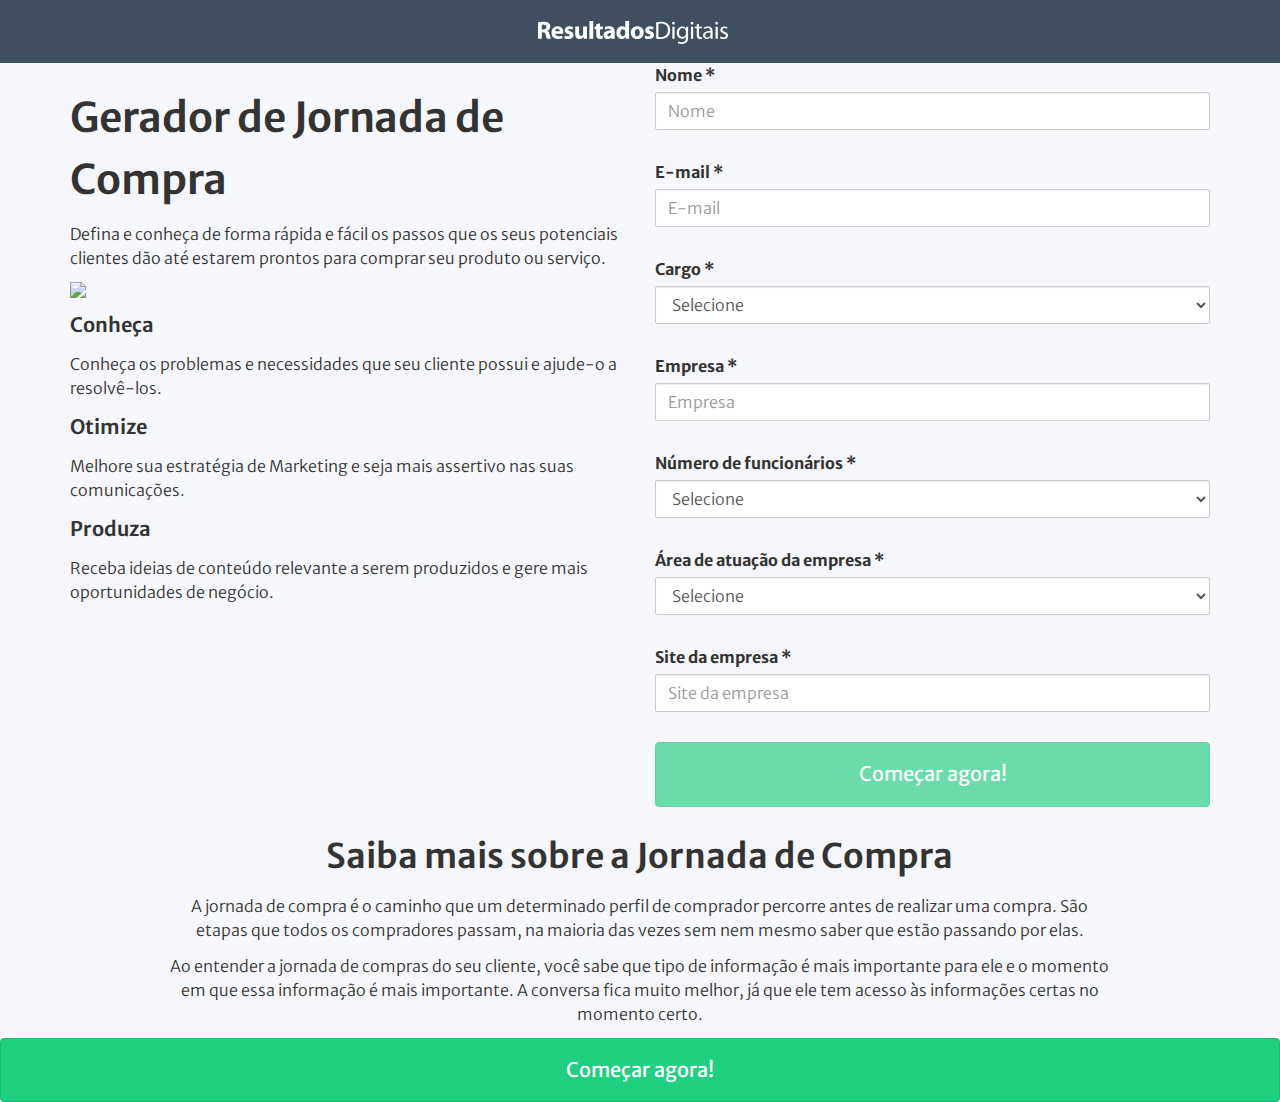
==== index.html @ 33f63d67 "Commit inicial" ====
<!DOCTYPE html>
<html>

  <head>
  <meta charset="utf-8">

  <meta http-equiv="X-UA-Compatible" content="IE=edge">
  <meta name="viewport" content="width=device-width, initial-scale=1">

  <title>Your awesome title</title>
  <meta name="description" content="Write an awesome description for your new site here. You can edit this line in _config.yml. It will appear in your document head meta (for Google search results) and in your feed.xml site description.
">

  <link rel="stylesheet" href="/css/main.css">
  <link rel="canonical" href="http://yourdomain.com/">
  <link rel="alternate" type="application/rss+xml" title="Your awesome title" href="http://yourdomain.com/feed.xml">
  <link href='https://fonts.googleapis.com/css?family=Merriweather+Sans:100,400,700,300' rel='stylesheet' type='text/css'>

</head>


  <body>
    <header class="header">
  <nav class="navbar navbar-default">
    <div class="container-fluid">
      <div class="container">
        <div class="navbar-header">
          <a class="navbar-brand" href="#">
            <img class="brand "alt="Brand" src="img/logo-resultados-digitais.svg">
          </a>
        </div>
      </div>
    </div>
  </nav>
</header>


        <div ng-app="myApp" ng-controller="IndexController" ng-cloak>
  <div class="container-fluid bg-form" ng-init="Init()">
    <div class="container">
      <div class="row">
        <div class="col-md-6 content-landing">
          <h1>Gerador de Jornada de Compra</h1>
          <p>Defina e conheça de forma rápida e fácil os passos que os seus potenciais clientes dão até estarem prontos para comprar seu produto ou serviço.</p>
          <a data-toggle="modal" href="#modalConversion" class="btn btn-success btn-lg visible-xs visible-sm btn-scroll"></span>Começar agora!</a>
          <img class="img-responsive wrapper hidden-xs hidden-md" src="img/jornada-hori.svg">
          <img class="img-responsive wrapper hidden-sm hidden-lg" src="img/jornada-vert.svg">

          <div class="advantages sponsor">
            <div class="circle-icon"><span class="icon icon-sponsor"></span></div>
            <div class="text-advantages">
              <h2 class="h4">Conheça</h2>
              <p>Conheça os problemas e necessidades que seu cliente possui e ajude-o a resolvê-los.</p>
            </div>
          </div>

          <div class="advantages chess">
            <div class="circle-icon"><span class="icon icon-chess"></span></div>
            <div class="text-advantages">
              <h2 class="h4">Otimize</h3>
              <p>Melhore sua estratégia de Marketing e seja mais assertivo nas suas comunicações.</p>
            </div>
          </div>

          <div class="advantages graph">
            <div class="circle-icon"><span class="icon icon-graph"></span></div>
            <div class="text-advantages">
              <h2 class="h4">Produza</h3>
              <p>Receba ideias de conteúdo relevante a serem produzidos e gere mais oportunidades de negócio.</p>
            </div>
          </div>

        </div>
        <div class="col-md-6 content-form hidden-sm hidden-xs">
          <form role="form" class="box-form" name="myForm">
            <div class="form-group">
              <label for="name">Nome<span> *<span></label>
              <input type="text" ng-model="Lead.Name" class="form-control" id="name" name="name" placeholder="Nome" required>
              <span class="text-danger" ng-show="(myForm.$submitted || myForm.name.$touched) && myForm.name.$error.required">Preencha esse campo.</span>
            </div>
            <div class="form-group">
              <label for="email">E-mail<span> *<span></label>
              <input type="email" ng-model="Lead.Email" class="form-control" id="email" name="email" placeholder="E-mail" required>
              <span class="text-danger" ng-show="(myForm.$submitted || myForm.email.$touched) && myForm.email.$error.required">Preencha esse campo.</span>
              <span class="text-danger" ng-show="(myForm.$submitted || myForm.email.$touched) && myForm.email.$error.email">E-mail inválido.</span>
            </div>
            <div class="form-group">
              <label>Cargo<span> *<span></label>
                <select ng-model="Lead.Position" class="form-control" name="position" placeholder="Cargo" required>
                  <option value="">Selecione</option>
                  <option value="Analista de marketing">Analista de marketing</option>
                  <option value="Gerente/Coordenador de Marketing">Gerente/Coordenador de Marketing</option>
                  <option value="Gerente/Coordenador de Vendas">Gerente/Coordenador de Vendas</option>
                  <option value="Diretor">Diretor</option>
                  <option value="Sócio / CEO">Sócio / CEO</option>
                  <option value="Outros Cargos">Outros Cargos</option>
                  <option value="Estudante">Estudante</option>
                </select>
                <span class="text-danger" ng-show="(myForm.$submitted || myForm.position.$touched) && myForm.position.$error.required">Selecione um item da lista.</span>
            </div>
            <div class="form-group">
              <label>Empresa<span> *<span></label>
              <input type="text" ng-model="Lead.Company" class="form-control" id="company" name="company" placeholder="Empresa" required>
              <span class="text-danger" ng-show="(myForm.$submitted || myForm.company.$touched) && myForm.company.$error.required">Preencha esse campo.</span>
            </div>
            <div class="form-group">
              <label>Número de funcionários<span> *<span></label>
              <select ng-model="Lead.NumberOfEmployees" class="form-control" id="size" name="numberOfEmployees" placeholder="Número de Funcionários" required>
                <option value="">Selecione</option>
                <option value="1">1</option>
                <option value="2-3">2-3</option>
                <option value="4-10">4-10</option>
                <option value="11-50">11-50</option>
                <option value="51-200">51-200</option>
                <option value="Mais de 200">Mais de 200</option>
              </select>
              <span class="text-danger" ng-show="(myForm.$submitted || myForm.numberOfEmployees.$touched) && myForm.numberOfEmployees.$error.required">Selecione um item da lista.</span>
            </div>
            <div class="form-group">
              <label>Área de atuação da empresa<span> *<span></label>
              <select ng-model="Lead.OccupationArea" class="form-control" id="segment" name="occupationArea" placeholder="Área de Atuação" required>
                <option value="">Selecione</option>
                <option value="Software e Cloud">Software e Cloud</option>
                <option value="Hardware">Hardware</option>
                <option value="Telecomunicações">Telecomunicações</option>
                <option value="Educação">Educação</option>
                <option value="Agência">Agência</option>
                <option value="Veículo de comunicação">Veículo de comunicação</option>
                <option value="Consultoria">Consultoria</option>
                <option value="Serviços corporativos">Serviços corporativos</option>
                <option value="Ecommerce">Ecommerce</option>
                <option value="Serviços para o consumidor">Serviços para o consumidor</option>
                <option value="Turismo e Lazer">Turismo e Lazer</option>
                <option value="Saúde">Saúde</option>
                <option value="Industria de manufatura">Industria de manufatura</option>
                <option value="RH e Recrutamento">RH e Recrutamento</option>
                <option value="Serviços financeiros">Serviços financeiros</option>
                <option value="Jurídico">Jurídico</option>
                <option value="Imóveis">Imóveis</option>
              </select>
              <span class="text-danger" ng-show="(myForm.$submitted || myForm.occupationArea.$touched) && myForm.occupationArea.$error.required">Selecione um item da lista.</span>
            </div>
            <div class="form-group">
              <label>Site da empresa<span> *<span></label>
              <input type="text" ng-model="Lead.Website" class="form-control" id="text" name="website" placeholder="Site da empresa" required>
              <span class="text-danger" ng-show="(myForm.$submitted || myForm.website.$touched) && myForm.website.$error.required">Preencha esse campo.</span>
            </div>
            <button type="button" ng-disabled="myForm.$invalid" ng-click="Send()" class="btn btn-success btn-lg full-width"><span class="icon-book dist-right"></span>Começar agora!</button>
          </form>
        </div>
      </div>
    </div>
  </div>
  <div id="know-more">
    <div class="container-fluid">
      <div class="container text-center">
        <div class="row">
          <div class="col-md-offset-1 col-md-10">
            <h2>Saiba mais sobre a Jornada de Compra</h2>
            <p>A jornada de compra é o caminho que um determinado perfil de comprador percorre antes de realizar uma compra. São etapas que todos os compradores passam, na maioria das vezes sem nem mesmo saber que estão passando por elas.</p>
            <p>Ao entender a jornada de compras do seu cliente, você sabe que tipo de informação é mais importante para ele e o momento em que essa informação é mais importante. A conversa fica muito melhor, já que ele tem acesso às informações certas no momento certo.</p>
          </div>
        </div>
      </div>
    </div>
  </div>
  <!-- mobile cta -->
  <a data-toggle="modal" href="#modalConversion" class="btn btn-success btn-lg full-width btn-fixed"></span>Começar agora!</a>
  <!-- end mobile cta -->

  <!-- Modal -->
  <div id="modalConversion" class="modal fade" role="dialog">
    <div class="modal-dialog">
      <!-- Modal content-->
      <div class="modal-header">
        <button type="button" class="close" data-dismiss="modal">&times;</button>
        <h2 class="modal-title">Gere sua jornada de compra agora!</h2>
        <p>Basta preencher o formulário abaixo para começar.</p>
      </div>
      <div class="modal-content">
        <div class="modal-body box-form">

          <form role="form" class="box-form" name="myFormModal">
            <div class="form-group">
              <label for="name">Nome<span> *<span></label>
              <input type="text" ng-model="Lead.Name" class="form-control" id="name" name="name" placeholder="Nome" required>             
              <span class="text-danger" ng-show="(myFormModal.$submitted || myFormModal.name.$touched) && myFormModal.name.$error.required">Preencha esse campo.</span>
            </div>
            <div class="form-group">
              <label for="email">E-mail<span> *<span></label>
              <input type="email" ng-model="Lead.Email" class="form-control" id="email" name="email" placeholder="E-mail" required>
              <span class="text-danger" ng-show="(myFormModal.$submitted || myFormModal.email.$touched) && myFormModal.email.$error.required">Preencha esse campo.</span>
              <span class="text-danger" ng-show="(myFormModal.$submitted || myFormModal.email.$touched) && myFormModal.email.$error.email">E-mail inválido.</span>
            </div>
            <div class="form-group">
              <label>Cargo<span> *<span></label>
                <select ng-model="Lead.Position" class="form-control" name="position" placeholder="Cargo" required>
                  <option value="">Selecione</option>
                  <option value="Analista de marketing">Analista de marketing</option>
                  <option value="Gerente/Coordenador de Marketing">Gerente/Coordenador de Marketing</option>
                  <option value="Gerente/Coordenador de Vendas">Gerente/Coordenador de Vendas</option>
                  <option value="Diretor">Diretor</option>
                  <option value="Sócio / CEO">Sócio / CEO</option>
                  <option value="Outros Cargos">Outros Cargos</option>
                  <option value="Estudante">Estudante</option>
                </select>
                <span class="text-danger" ng-show="(myFormModal.$submitted || myFormModal.position.$touched) && myFormModal.position.$error.required">Selecione um item da lista.</span>
            </div>
            <div class="form-group">
              <label>Empresa<span> *<span></label>
              <input type="text" ng-model="Lead.Company" class="form-control" id="company" name="company" placeholder="Empresa" required>
              <span class="text-danger" ng-show="(myFormModal.$submitted || myFormModal.company.$touched) && myFormModal.company.$error.required">Preencha esse campo.</span>
            </div>
            <div class="form-group">
              <label>Número de funcionários<span> *<span></label>
              <select ng-model="Lead.NumberOfEmployees" class="form-control" id="size" name="numberOfEmployees" placeholder="Número de Funcionários" required>
                <option value="">Selecione</option>
                <option value="1">1</option>
                <option value="2-3">2-3</option>
                <option value="4-10">4-10</option>
                <option value="11-50">11-50</option>
                <option value="51-200">51-200</option>
                <option value="Mais de 200">Mais de 200</option>
              </select>
              <span class="text-danger" ng-show="(myFormModal.$submitted || myFormModal.numberOfEmployees.$touched) && myFormModal.numberOfEmployees.$error.required">Selecione um item da lista.</span>
            </div>
            <div class="form-group">
              <label>Área de atuação da empresa<span> *<span></label>
              <select ng-model="Lead.OccupationArea" class="form-control" id="segment" name="occupationArea" placeholder="Área de Atuação" required>
                <option value="">Selecione</option>
                <option value="Software e Cloud">Software e Cloud</option>
                <option value="Hardware">Hardware</option>
                <option value="Telecomunicações">Telecomunicações</option>
                <option value="Educação">Educação</option>
                <option value="Agência">Agência</option>
                <option value="Veículo de comunicação">Veículo de comunicação</option>
                <option value="Consultoria">Consultoria</option>
                <option value="Serviços corporativos">Serviços corporativos</option>
                <option value="Ecommerce">Ecommerce</option>
                <option value="Serviços para o consumidor">Serviços para o consumidor</option>
                <option value="Turismo e Lazer">Turismo e Lazer</option>
                <option value="Saúde">Saúde</option>
                <option value="Industria de manufatura">Industria de manufatura</option>
                <option value="RH e Recrutamento">RH e Recrutamento</option>
                <option value="Serviços financeiros">Serviços financeiros</option>
                <option value="Jurídico">Jurídico</option>
                <option value="Imóveis">Imóveis</option>
              </select>
              <span class="text-danger" ng-show="(myFormModal.$submitted || myFormModal.occupationArea.$touched) && myFormModal.occupationArea.$error.required">Selecione um item da lista.</span>
            </div>
            <div class="form-group">
              <label>Site da empresa<span> *<span></label>
              <input type="text" ng-model="Lead.Website" class="form-control" id="text" name="website" placeholder="Site da empresa" required>
              <span class="text-danger" ng-show="(myFormModal.$submitted || myFormModal.website.$touched) && myFormModal.website.$error.required">Preencha esse campo.</span>
            </div>
            <button type="button" ng-disabled="myForm.$invalid" ng-click="Send()" class="btn btn-success btn-lg full-width"><span class="icon-book dist-right"></span>Iniciar jornada</button>
          </form>
        </div>
      </div>
      <!-- end modal content -->
    </div>
  </div>
  <!-- end modal -->
</div>


    <footer>
  <!-- include jQuery -->
<script src="https://ajax.googleapis.com/ajax/libs/jquery/3.1.0/jquery.min.js"></script>

<!-- include Angular -->
<script type="text/javascript" src="js/angular/angular.min.js"></script>
<script type="text/javascript" src="js/angular/angular-route.min.js"></script>
<script type="text/javascript" src="js/angular/angular-cookies.min.js"></script>
<script type="text/javascript" src="js/angular/angular-animate.min.js"></script>

<!-- include jQuery UI -->
<script src="https://code.jquery.com/ui/1.11.4/jquery-ui.min.js"></script>

<!-- include bootstrap -->
<script type="text/javascript" src="js/bootstrap.min.js"></script>

<script type="text/javascript" src="js/draggableTabs.js"></script>

<script type="text/javascript" src="js/copyTarget.js"></script>

<script type="text/javascript" src="js/btnFixed.js"></script>

<script>
  $(document).ready(function() {
    $('.draggable-container ul li:last-child a').on('shown.bs.tab', function (e) {
      $( "div.draggable-container" ).removeClass( "mask" );
    })
    $('.draggable-container ul li:last-child a').on('hidden.bs.tab', function (e) {
      $( "div.draggable-container" ).addClass( "mask" );
    })
  });
</script>
  <script type="text/javascript" src="js/angular/app/app.js"></script>
<script type="text/javascript" src="js/angular/app/services/RdStationIntegrationService.js"></script>
<script type="text/javascript" src="js/angular/app/services/LeadService.js"></script>
<script type="text/javascript" src="js/angular/app/index/IndexController.js"></script>
</footer>


  </body>

</html>
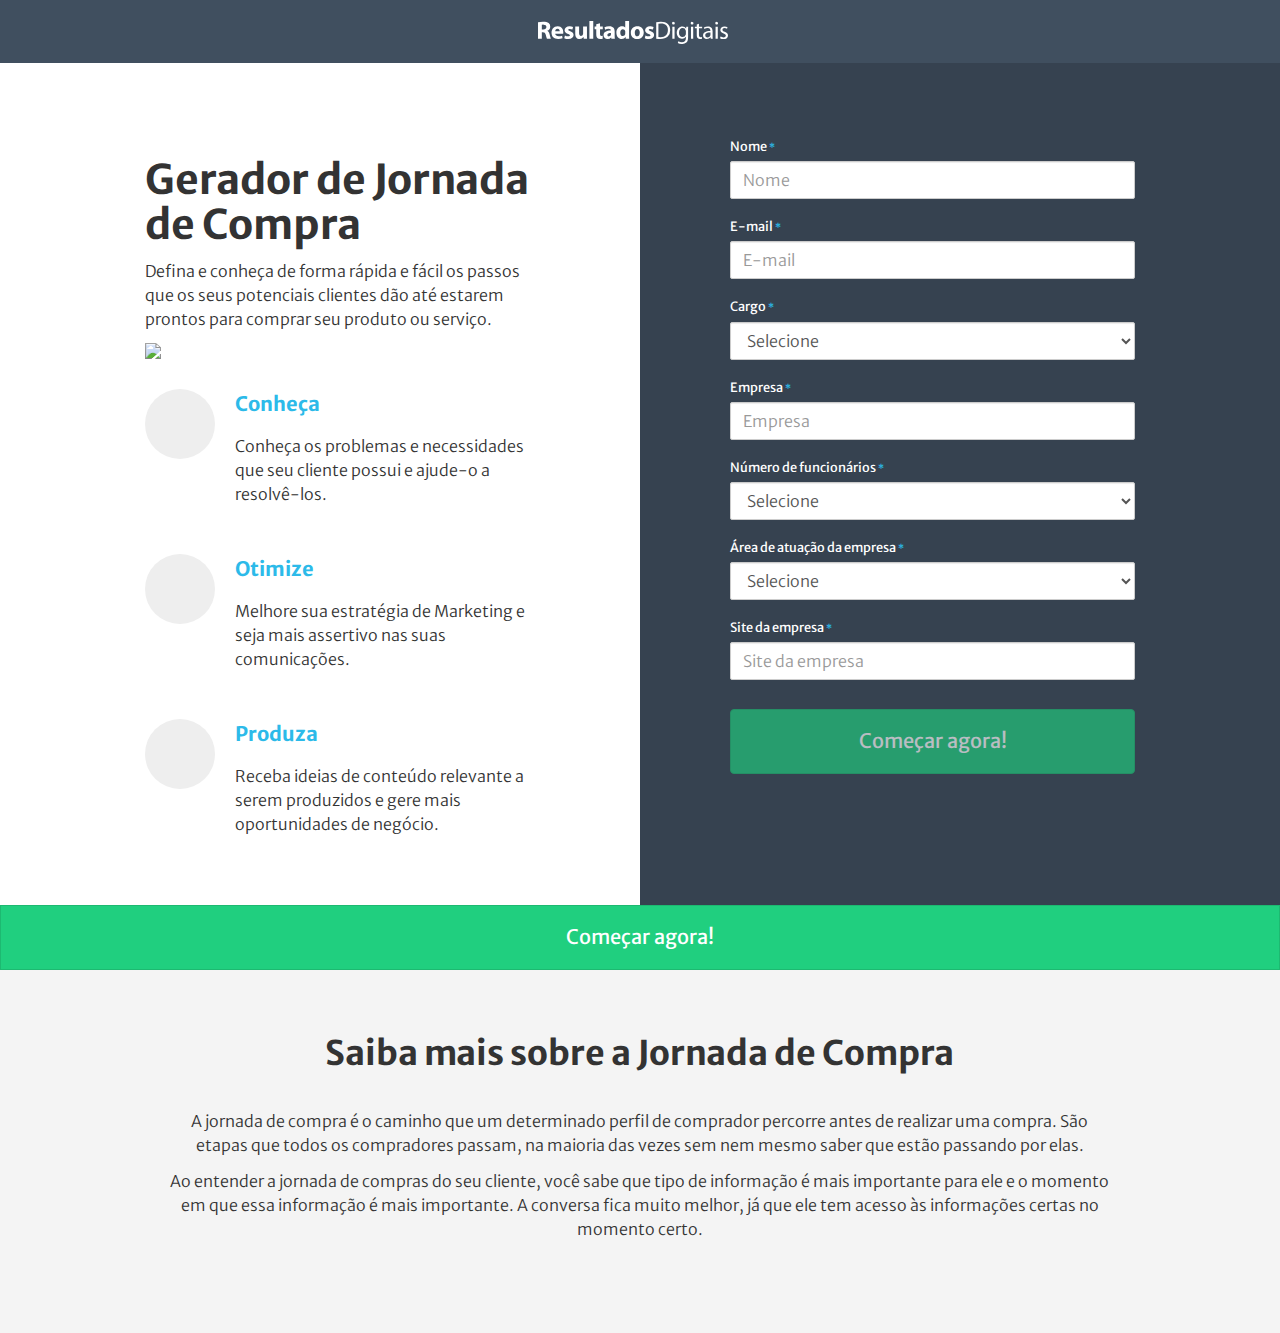
==== commit aa4e1ca4: "Nova versão" ====
--- a/index.html
+++ b/index.html
@@ -3,23 +3,44 @@
 
   <head>
   <meta charset="utf-8">
-
   <meta http-equiv="X-UA-Compatible" content="IE=edge">
   <meta name="viewport" content="width=device-width, initial-scale=1">
 
-  <title>Your awesome title</title>
+  <title>Your awesome title | Resultados Digitais</title>
   <meta name="description" content="Write an awesome description for your new site here. You can edit this line in _config.yml. It will appear in your document head meta (for Google search results) and in your feed.xml site description.
 ">
-
-  <link rel="stylesheet" href="/css/main.css">
-  <link rel="canonical" href="http://yourdomain.com/">
+  <!-- OG -->
+	<meta property="og:title" content="Gerador de Jornada de Compra" />
+	<meta property="og:type" content="website" />
+	<meta property="og:url" content="http://ferramentas.resultadosdigitais.com.br/ferramenta-jornada/" />
+	<meta property="og:image" content="http://ferramentas.resultadosdigitais.com.br/ferramenta-jornada/images/jornada_compra_og.png" />
+	<meta property="og:description" content="Defina e conheça de forma rápida e fácil os passos que os seus potenciais clientes dão até estarem prontos para comprar seu produto ou serviço." />
+  <!-- Favicon -->
+  <link rel="apple-touch-icon" sizes="57x57" href="img/favicon/apple-icon-57x57.png">
+<link rel="apple-touch-icon" sizes="60x60" href="img/favicon/apple-icon-60x60.png">
+<link rel="apple-touch-icon" sizes="72x72" href="img/favicon/apple-icon-72x72.png">
+<link rel="apple-touch-icon" sizes="76x76" href="img/favicon/apple-icon-76x76.png">
+<link rel="apple-touch-icon" sizes="114x114" href="img/favicon/apple-icon-114x114.png">
+<link rel="apple-touch-icon" sizes="120x120" href="img/favicon/apple-icon-120x120.png">
+<link rel="apple-touch-icon" sizes="144x144" href="img/favicon/apple-icon-144x144.png">
+<link rel="apple-touch-icon" sizes="152x152" href="img/favicon/apple-icon-152x152.png">
+<link rel="apple-touch-icon" sizes="180x180" href="img/favicon/apple-icon-180x180.png">
+<link rel="icon" type="image/png" sizes="192x192"  href="img/favicon/android-icon-192x192.png">
+<link rel="icon" type="image/png" sizes="32x32" href="img/favicon/favicon-32x32.png">
+<link rel="icon" type="image/png" sizes="96x96" href="img/favicon/favicon-96x96.png">
+<link rel="icon" type="image/png" sizes="16x16" href="img/favicon/favicon-16x16.png">
+<link rel="manifest" href="img/favicon/manifest.json">
+<meta name="msapplication-TileColor" content="#ffffff">
+<meta name="msapplication-TileImage" content="img/favicon/ms-icon-144x144.png">
+<meta name="theme-color" content="#ffffff">
+
+  <link rel="stylesheet" href="css/main.css">
   <link rel="alternate" type="application/rss+xml" title="Your awesome title" href="http://yourdomain.com/feed.xml">
-  <link href='https://fonts.googleapis.com/css?family=Merriweather+Sans:100,400,700,300' rel='stylesheet' type='text/css'>
-
+  <link href='https://fonts.googleapis.com/css?family=Merriweather+Sans:400,700,300' rel='stylesheet' type='text/css'>
 </head>
 
 
-  <body>
+  <body id="landing">
     <header class="header">
   <nav class="navbar navbar-default">
     <div class="container-fluid">
@@ -33,7 +54,6 @@
     </div>
   </nav>
 </header>
-
 
         <div ng-app="myApp" ng-controller="IndexController" ng-cloak>
   <div class="container-fluid bg-form" ng-init="Init()">
@@ -76,13 +96,13 @@
             <div class="form-group">
               <label for="name">Nome<span> *<span></label>
               <input type="text" ng-model="Lead.Name" class="form-control" id="name" name="name" placeholder="Nome" required>
-              <span class="text-danger" ng-show="(myForm.$submitted || myForm.name.$touched) && myForm.name.$error.required">Preencha esse campo.</span>
+              <label ng-show="(myForm.$submitted || myForm.name.$touched) && myForm.name.$error.required">Preencha esse campo.</label>
             </div>
             <div class="form-group">
               <label for="email">E-mail<span> *<span></label>
               <input type="email" ng-model="Lead.Email" class="form-control" id="email" name="email" placeholder="E-mail" required>
-              <span class="text-danger" ng-show="(myForm.$submitted || myForm.email.$touched) && myForm.email.$error.required">Preencha esse campo.</span>
-              <span class="text-danger" ng-show="(myForm.$submitted || myForm.email.$touched) && myForm.email.$error.email">E-mail inválido.</span>
+              <label ng-show="(myForm.$submitted || myForm.email.$touched) && myForm.email.$error.required">Preencha esse campo.</label>
+              <label ng-show="(myForm.$submitted || myForm.email.$touched) && myForm.email.$error.email">E-mail inválido.</label>
             </div>
             <div class="form-group">
               <label>Cargo<span> *<span></label>
@@ -96,12 +116,12 @@
                   <option value="Outros Cargos">Outros Cargos</option>
                   <option value="Estudante">Estudante</option>
                 </select>
-                <span class="text-danger" ng-show="(myForm.$submitted || myForm.position.$touched) && myForm.position.$error.required">Selecione um item da lista.</span>
+                <label ng-show="(myForm.$submitted || myForm.position.$touched) && myForm.position.$error.required">Selecione um item da lista.</label>
             </div>
             <div class="form-group">
               <label>Empresa<span> *<span></label>
               <input type="text" ng-model="Lead.Company" class="form-control" id="company" name="company" placeholder="Empresa" required>
-              <span class="text-danger" ng-show="(myForm.$submitted || myForm.company.$touched) && myForm.company.$error.required">Preencha esse campo.</span>
+              <label ng-show="(myForm.$submitted || myForm.company.$touched) && myForm.company.$error.required">Preencha esse campo.</label>
             </div>
             <div class="form-group">
               <label>Número de funcionários<span> *<span></label>
@@ -114,7 +134,7 @@
                 <option value="51-200">51-200</option>
                 <option value="Mais de 200">Mais de 200</option>
               </select>
-              <span class="text-danger" ng-show="(myForm.$submitted || myForm.numberOfEmployees.$touched) && myForm.numberOfEmployees.$error.required">Selecione um item da lista.</span>
+              <label ng-show="(myForm.$submitted || myForm.numberOfEmployees.$touched) && myForm.numberOfEmployees.$error.required">Selecione um item da lista.</label>
             </div>
             <div class="form-group">
               <label>Área de atuação da empresa<span> *<span></label>
@@ -138,12 +158,12 @@
                 <option value="Jurídico">Jurídico</option>
                 <option value="Imóveis">Imóveis</option>
               </select>
-              <span class="text-danger" ng-show="(myForm.$submitted || myForm.occupationArea.$touched) && myForm.occupationArea.$error.required">Selecione um item da lista.</span>
+              <label ng-show="(myForm.$submitted || myForm.occupationArea.$touched) && myForm.occupationArea.$error.required">Selecione um item da lista.</label>
             </div>
             <div class="form-group">
               <label>Site da empresa<span> *<span></label>
               <input type="text" ng-model="Lead.Website" class="form-control" id="text" name="website" placeholder="Site da empresa" required>
-              <span class="text-danger" ng-show="(myForm.$submitted || myForm.website.$touched) && myForm.website.$error.required">Preencha esse campo.</span>
+              <label ng-show="(myForm.$submitted || myForm.website.$touched) && myForm.website.$error.required">Preencha esse campo.</label>
             </div>
             <button type="button" ng-disabled="myForm.$invalid" ng-click="Send()" class="btn btn-success btn-lg full-width"><span class="icon-book dist-right"></span>Começar agora!</button>
           </form>
@@ -184,13 +204,13 @@
             <div class="form-group">
               <label for="name">Nome<span> *<span></label>
               <input type="text" ng-model="Lead.Name" class="form-control" id="name" name="name" placeholder="Nome" required>             
-              <span class="text-danger" ng-show="(myFormModal.$submitted || myFormModal.name.$touched) && myFormModal.name.$error.required">Preencha esse campo.</span>
+              <label ng-show="(myFormModal.$submitted || myFormModal.name.$touched) && myFormModal.name.$error.required">Preencha esse campo.</label>
             </div>
             <div class="form-group">
               <label for="email">E-mail<span> *<span></label>
               <input type="email" ng-model="Lead.Email" class="form-control" id="email" name="email" placeholder="E-mail" required>
-              <span class="text-danger" ng-show="(myFormModal.$submitted || myFormModal.email.$touched) && myFormModal.email.$error.required">Preencha esse campo.</span>
-              <span class="text-danger" ng-show="(myFormModal.$submitted || myFormModal.email.$touched) && myFormModal.email.$error.email">E-mail inválido.</span>
+              <label ng-show="(myFormModal.$submitted || myFormModal.email.$touched) && myFormModal.email.$error.required">Preencha esse campo.</label>
+              <label ng-show="(myFormModal.$submitted || myFormModal.email.$touched) && myFormModal.email.$error.email">E-mail inválido.</label>
             </div>
             <div class="form-group">
               <label>Cargo<span> *<span></label>
@@ -204,12 +224,12 @@
                   <option value="Outros Cargos">Outros Cargos</option>
                   <option value="Estudante">Estudante</option>
                 </select>
-                <span class="text-danger" ng-show="(myFormModal.$submitted || myFormModal.position.$touched) && myFormModal.position.$error.required">Selecione um item da lista.</span>
+                <label ng-show="(myFormModal.$submitted || myFormModal.position.$touched) && myFormModal.position.$error.required">Selecione um item da lista.</label>
             </div>
             <div class="form-group">
               <label>Empresa<span> *<span></label>
               <input type="text" ng-model="Lead.Company" class="form-control" id="company" name="company" placeholder="Empresa" required>
-              <span class="text-danger" ng-show="(myFormModal.$submitted || myFormModal.company.$touched) && myFormModal.company.$error.required">Preencha esse campo.</span>
+              <label ng-show="(myFormModal.$submitted || myFormModal.company.$touched) && myFormModal.company.$error.required">Preencha esse campo.</label>
             </div>
             <div class="form-group">
               <label>Número de funcionários<span> *<span></label>
@@ -222,7 +242,7 @@
                 <option value="51-200">51-200</option>
                 <option value="Mais de 200">Mais de 200</option>
               </select>
-              <span class="text-danger" ng-show="(myFormModal.$submitted || myFormModal.numberOfEmployees.$touched) && myFormModal.numberOfEmployees.$error.required">Selecione um item da lista.</span>
+              <label ng-show="(myFormModal.$submitted || myFormModal.numberOfEmployees.$touched) && myFormModal.numberOfEmployees.$error.required">Selecione um item da lista.</label>
             </div>
             <div class="form-group">
               <label>Área de atuação da empresa<span> *<span></label>
@@ -246,12 +266,12 @@
                 <option value="Jurídico">Jurídico</option>
                 <option value="Imóveis">Imóveis</option>
               </select>
-              <span class="text-danger" ng-show="(myFormModal.$submitted || myFormModal.occupationArea.$touched) && myFormModal.occupationArea.$error.required">Selecione um item da lista.</span>
+              <label ng-show="(myFormModal.$submitted || myFormModal.occupationArea.$touched) && myFormModal.occupationArea.$error.required">Selecione um item da lista.</label>
             </div>
             <div class="form-group">
               <label>Site da empresa<span> *<span></label>
               <input type="text" ng-model="Lead.Website" class="form-control" id="text" name="website" placeholder="Site da empresa" required>
-              <span class="text-danger" ng-show="(myFormModal.$submitted || myFormModal.website.$touched) && myFormModal.website.$error.required">Preencha esse campo.</span>
+              <label ng-show="(myFormModal.$submitted || myFormModal.website.$touched) && myFormModal.website.$error.required">Preencha esse campo.</label>
             </div>
             <button type="button" ng-disabled="myForm.$invalid" ng-click="Send()" class="btn btn-success btn-lg full-width"><span class="icon-book dist-right"></span>Iniciar jornada</button>
           </form>
@@ -263,14 +283,12 @@
   <!-- end modal -->
 </div>
 
-
     <footer>
   <!-- include jQuery -->
 <script src="https://ajax.googleapis.com/ajax/libs/jquery/3.1.0/jquery.min.js"></script>
 
 <!-- include Angular -->
 <script type="text/javascript" src="js/angular/angular.min.js"></script>
-<script type="text/javascript" src="js/angular/angular-route.min.js"></script>
 <script type="text/javascript" src="js/angular/angular-cookies.min.js"></script>
 <script type="text/javascript" src="js/angular/angular-animate.min.js"></script>
 
@@ -281,8 +299,6 @@
 <script type="text/javascript" src="js/bootstrap.min.js"></script>
 
 <script type="text/javascript" src="js/draggableTabs.js"></script>
-
-<script type="text/javascript" src="js/copyTarget.js"></script>
 
 <script type="text/javascript" src="js/btnFixed.js"></script>
 
@@ -302,7 +318,5 @@
 <script type="text/javascript" src="js/angular/app/index/IndexController.js"></script>
 </footer>
 
-
   </body>
-
 </html>
